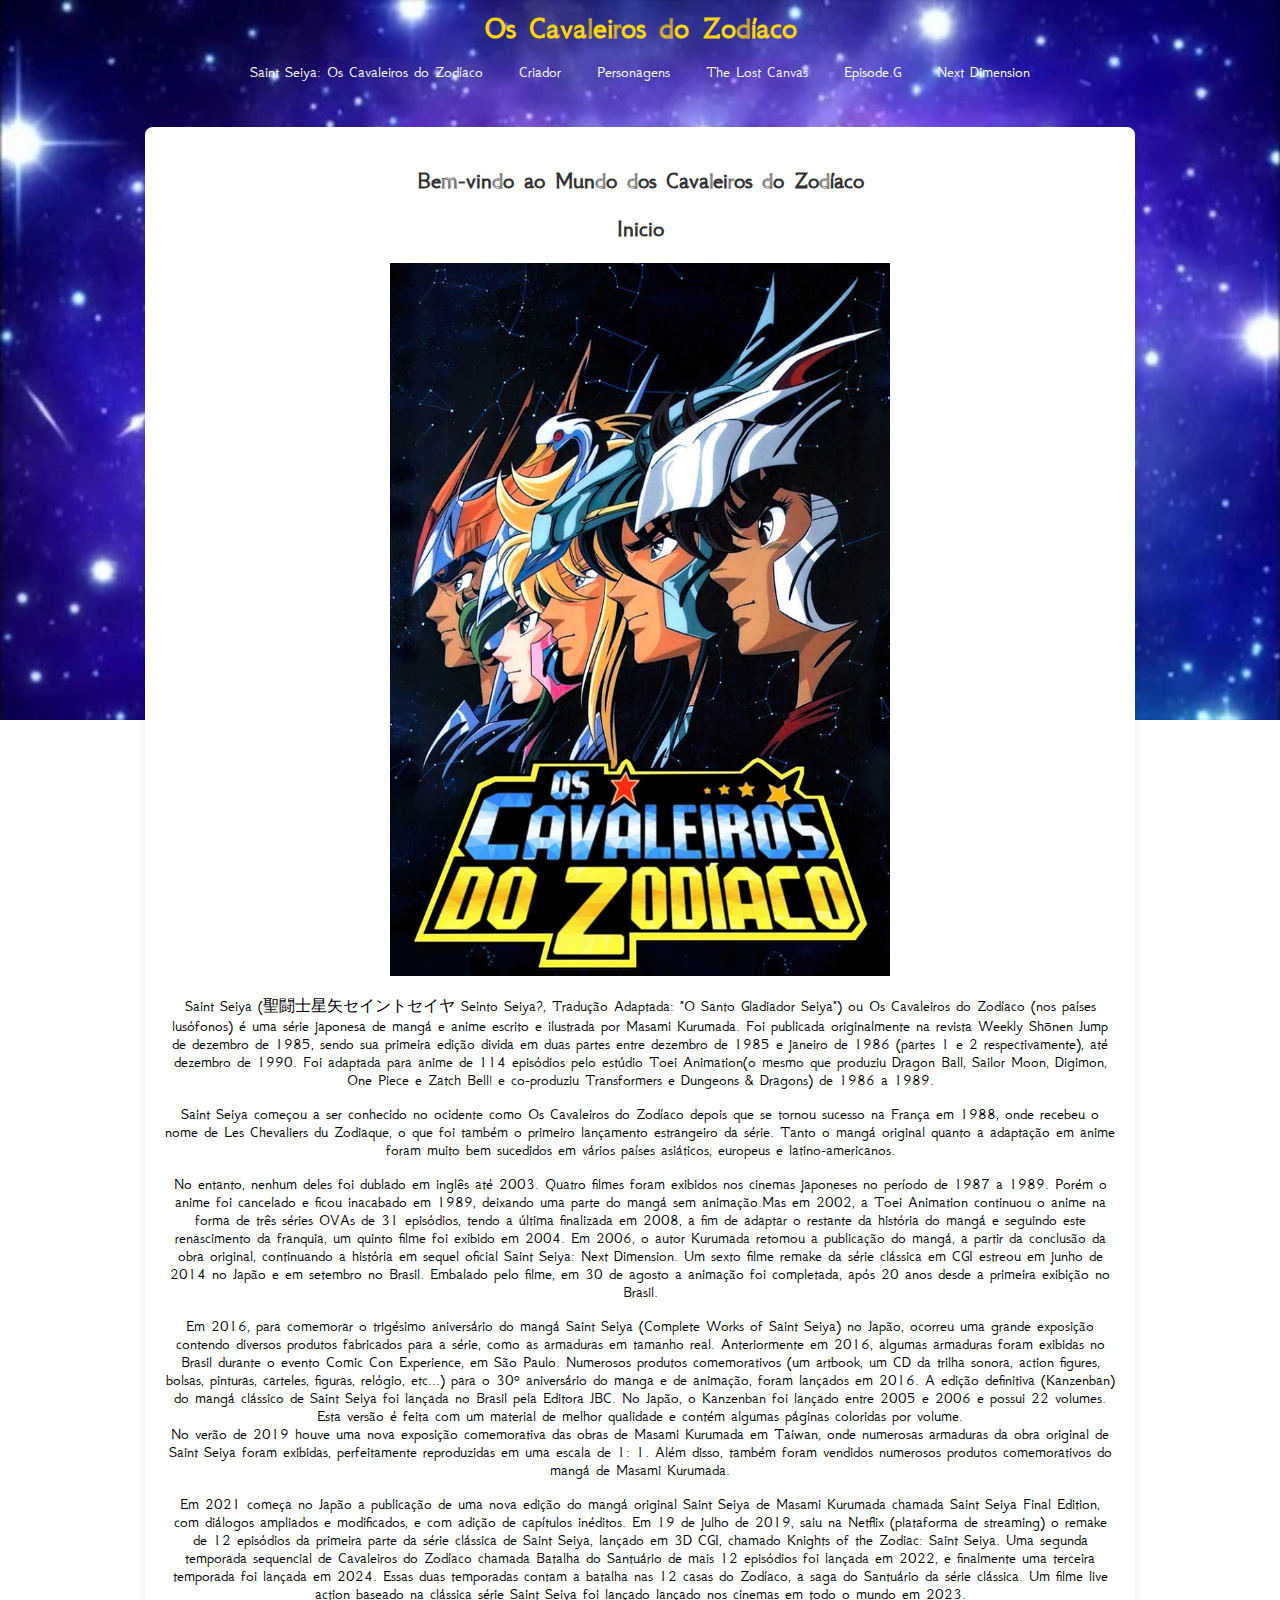
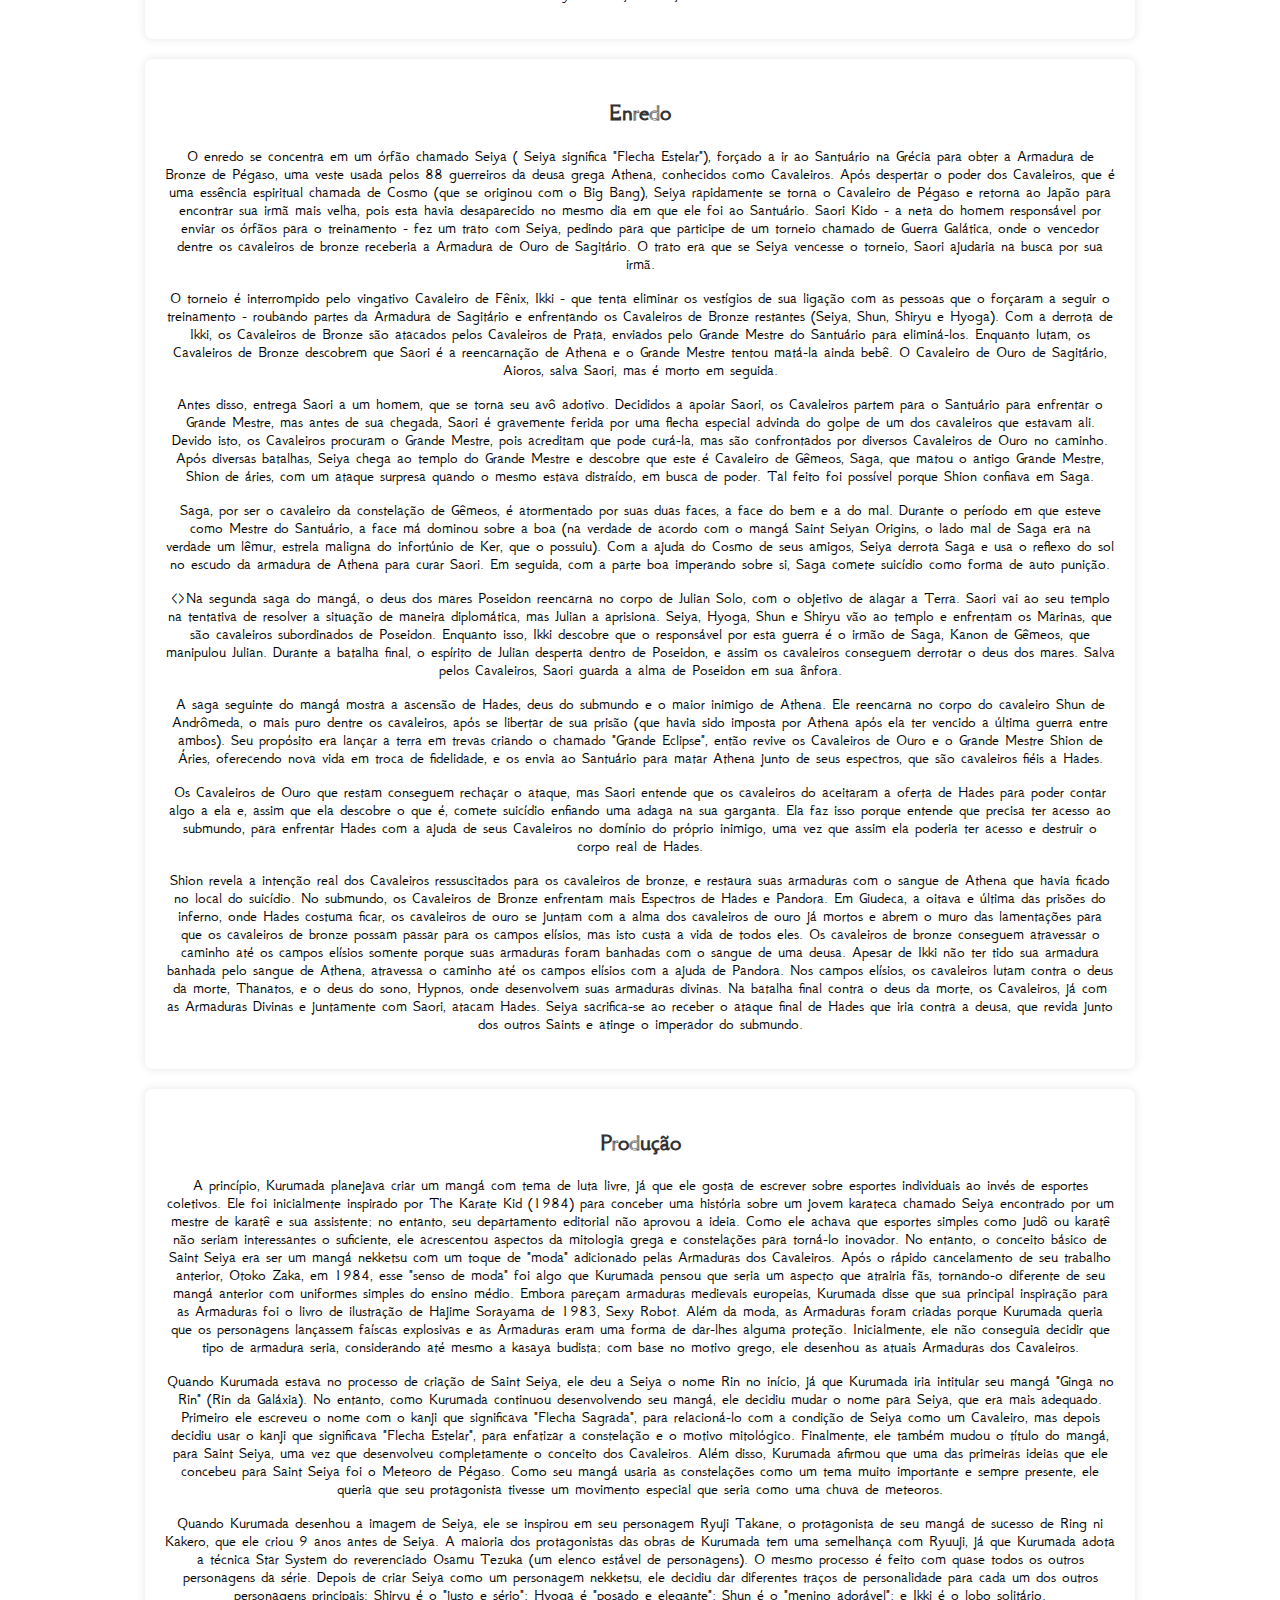
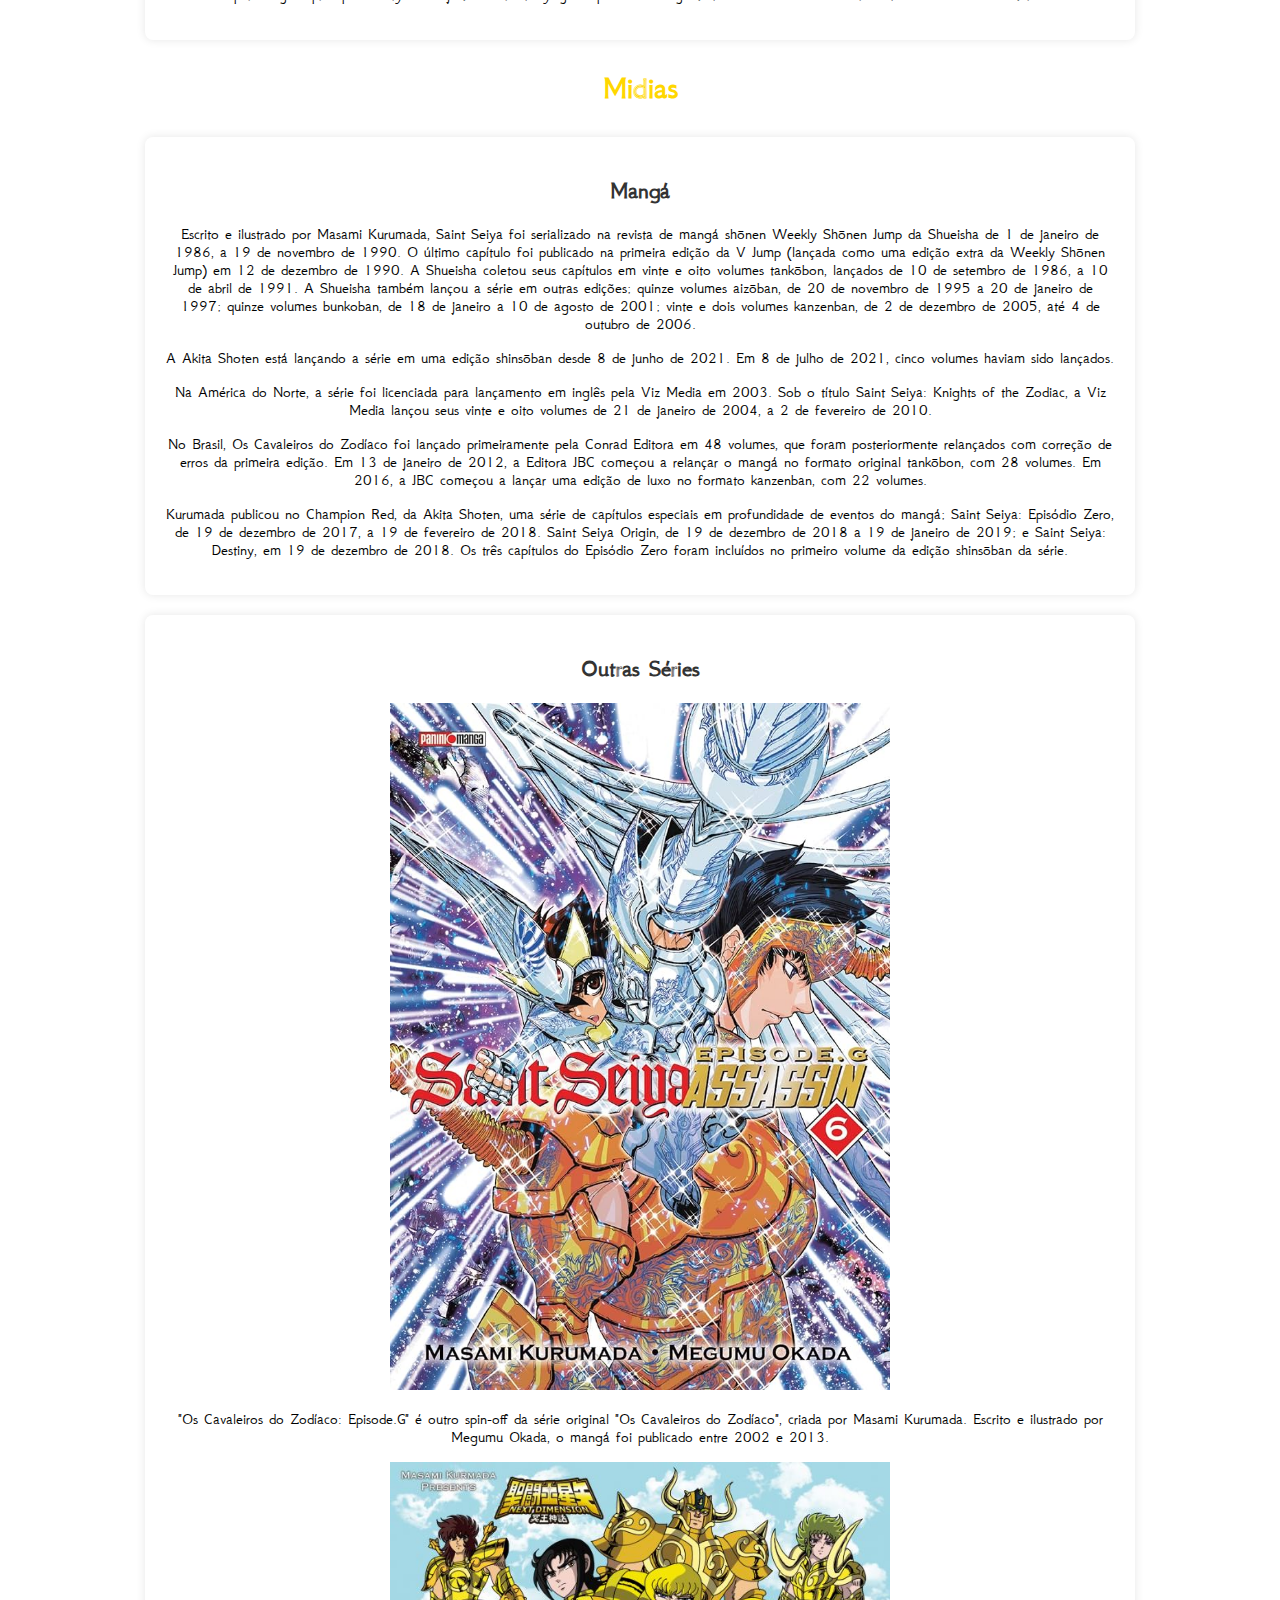
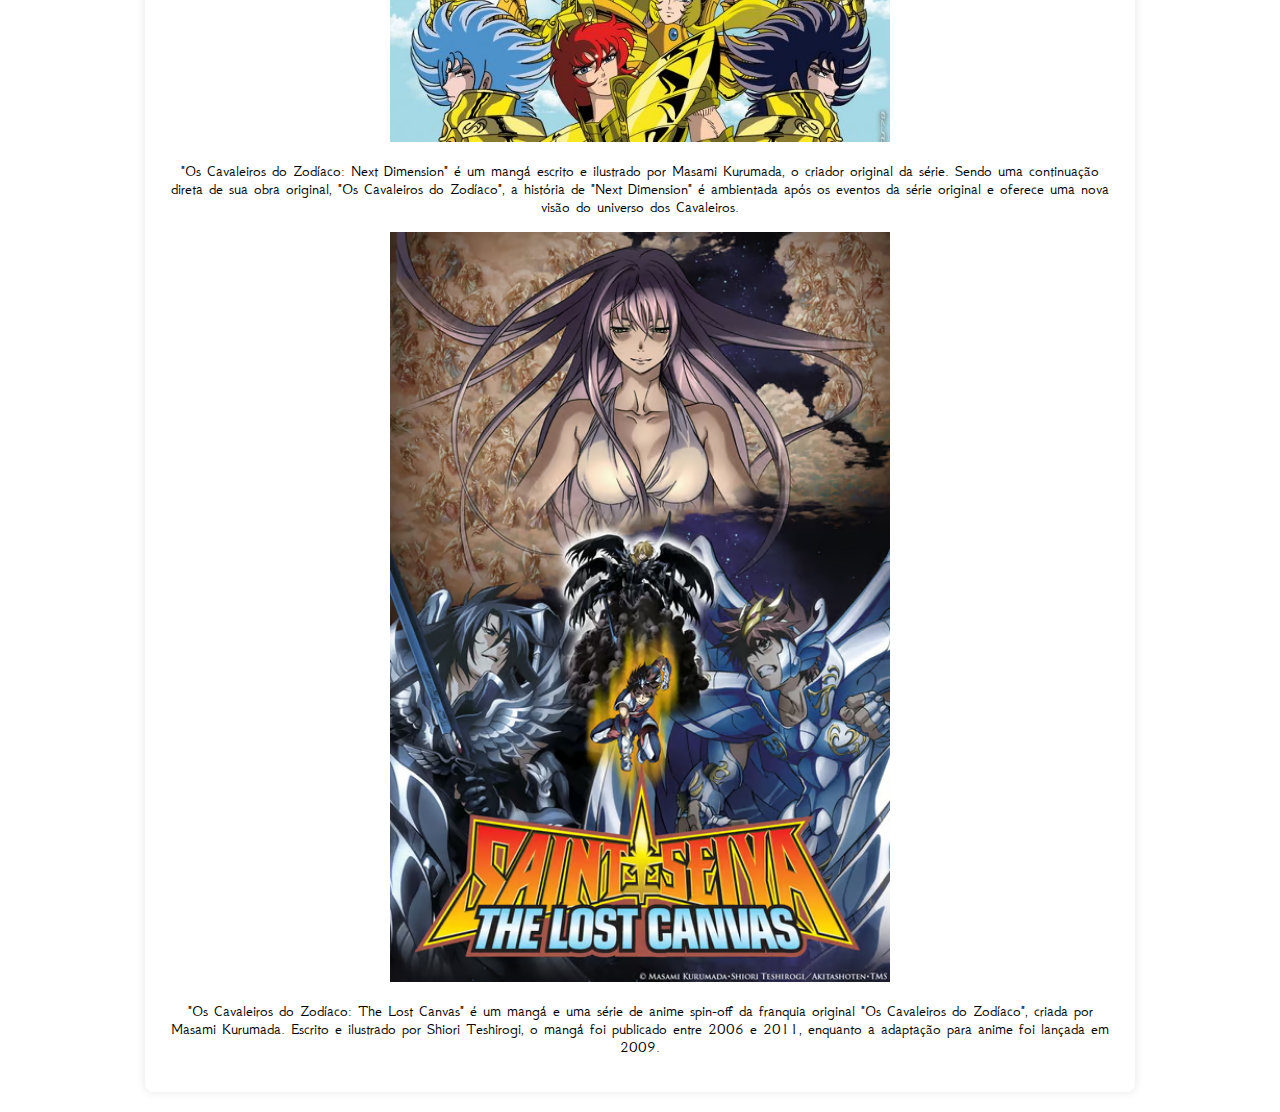
==== index.html @ 90542e9d "Add files via upload" ====
<!DOCTYPE html>
<html lang="pt-br">
<head>
    <meta charset="UTF-8">
    <meta name="viewport" content="width=device-width, initial-scale=1.0">
    <title>Saint Seiya: Os Cavaleiros do Zodíaco</title>
    <link rel="stylesheet" href="style/style.css">
    <link href="https://fonts.googleapis.com/css2?family=GFS+Neohellenic:ital,wght@0,400;0,700;1,400;1,700&display=swap" rel="stylesheet">
</head>
<body>
    <header>
        <h1>Os Cavaleiros do Zodíaco</h1>
        <nav>
            <ul>
                <li><a href="index.html">Saint Seiya: Os Cavaleiros do Zodíaco</a></li>
                <li><a href="pages/criador.html">Criador</a></li>
                <li><a href="pages/personagens.html">Personagens</a></li>
                <li><a href="pages/the_lost_canvas.html">The Lost Canvas</a></li>
                <li><a href="pages/episode_g.html">Episode.G</a></li>
                <li><a href="pages/next_dimension.html">Next Dimension</a></li>
            </ul>
        </nav>
    </header>

    <section id="inicio">
        <h2>Bem-vindo ao Mundo dos Cavaleiros do Zodíaco</h2>
        <h2>Inicio</h2>
        <img src="imagens/saint-seiya-knights-of-the-zodiac.webp" alt="Os Cavaleiros do Zodíaco">
        <p>Saint Seiya (聖闘士星矢セイントセイヤ Seinto Seiya?, Tradução Adaptada: "O Santo Gladiador Seiya") ou Os Cavaleiros do Zodíaco (nos países lusófonos) é uma série japonesa de mangá e anime escrito e ilustrada por Masami Kurumada. Foi publicada originalmente na revista Weekly Shōnen Jump de dezembro de 1985, sendo sua primeira edição divida em duas partes entre dezembro de 1985 e janeiro de 1986 (partes 1 e 2 respectivamente), até dezembro de 1990.
        Foi adaptada para anime de 114 episódios pelo estúdio Toei Animation(o mesmo que produziu Dragon Ball, Sailor Moon, Digimon, One Piece e Zatch Bell! e co-produziu Transformers e Dungeons & Dragons) de 1986 a 1989.</p>
        <p>Saint Seiya começou a ser conhecido no ocidente como Os Cavaleiros do Zodíaco depois que se tornou sucesso na França em 1988, onde recebeu o nome de Les Chevaliers du Zodiaque, o que foi também o primeiro lançamento estrangeiro da série. Tanto o mangá original quanto a adaptação em anime foram muito bem sucedidos em vários países asiáticos, europeus e latino-americanos.<br>
        <p>No entanto, nenhum deles foi dublado em inglês até 2003. Quatro filmes foram exibidos nos cinemas japoneses no período de 1987 a 1989. Porém o anime foi cancelado e ficou inacabado em 1989, deixando uma parte do mangá sem animação.Mas em 2002, a Toei Animation continuou o anime na forma de três séries OVAs de 31 episódios, tendo a última finalizada em 2008, a fim de adaptar o restante da história do mangá e seguindo este renascimento da franquia, um quinto filme foi exibido em 2004. Em 2006, o autor Kurumada retomou a publicação do mangá, a partir da conclusão da obra original, continuando a história em sequel oficial Saint Seiya: Next Dimension. Um sexto filme remake da série clássica em CGI estreou em junho de 2014 no Japão e em setembro no Brasil. Embalado pelo filme, em 30 de agosto a animação foi completada, após 20 anos desde a primeira exibição no Brasil.<br> 
        <p>Em 2016, para comemorar o trigésimo aniversário do mangá Saint Seiya (Complete Works of Saint Seiya) no Japão, ocorreu uma grande exposição contendo diversos produtos fabricados para a série, como as armaduras em tamanho real. Anteriormente em 2016, algumas armaduras foram exibidas no Brasil durante o evento Comic Con Experience, em São Paulo. Numerosos produtos comemorativos (um artbook, um CD da trilha sonora, action figures, bolsas, pinturas, carteles, figuras, relógio, etc...) para o 30º aniversário do manga e de animação, foram lançados em 2016. A edição definitiva (Kanzenban) do mangá clássico de Saint Seiya foi lançada no Brasil pela Editora JBC. No Japão, o Kanzenban foi lançado entre 2005 e 2006 e possui 22 volumes. Esta versão é feita com um material de melhor qualidade e contém algumas páginas coloridas por volume.<br>
        No verão de 2019 houve uma nova exposição comemorativa das obras de Masami Kurumada em Taiwan, onde numerosas armaduras da obra original de Saint Seiya foram exibidas, perfeitamente reproduzidas em uma escala de 1: 1. Além disso, também foram vendidos numerosos produtos comemorativos do mangá de Masami Kurumada.
        <p>Em 2021 começa no Japão a publicação de uma nova edição do mangá original Saint Seiya de Masami Kurumada chamada Saint Seiya Final Edition, com diálogos ampliados e modificados, e com adição de capítulos inéditos. Em 19 de julho de 2019, saiu na Netflix (plataforma de streaming) o remake de 12 episódios da primeira parte da série clássica de Saint Seiya, lançado em 3D CGI, chamado Knights of the Zodiac: Saint Seiya. Uma segunda temporada sequencial de Cavaleiros do Zodíaco chamada Batalha do Santuário de mais 12 episódios foi lançada em 2022, e finalmente uma terceira temporada foi lançada em 2024. Essas duas temporadas contam a batalha nas 12 casas do Zodíaco, a saga do Santuário da série clássica. Um filme live action baseado na clássica série Saint Seiya foi lançado lançado nos cinemas em todo o mundo em 2023.</p>
    </section>
    <section id="Enredo">
        <h2>Enredo</h2>
        <p>O enredo se concentra em um órfão chamado Seiya ( Seiya significa "Flecha Estelar"), forçado a ir ao Santuário na Grécia para obter a Armadura de Bronze de Pégaso, uma veste usada pelos 88 guerreiros da deusa grega Athena, conhecidos como Cavaleiros.
        Após despertar o poder dos Cavaleiros, que é uma essência espiritual chamada de Cosmo (que se originou com o Big Bang), Seiya rapidamente se torna o Cavaleiro de Pégaso e retorna ao Japão para encontrar sua irmã mais velha, pois esta havia desaparecido no mesmo dia em que ele foi ao Santuário. Saori Kido - a neta do homem responsável por enviar os órfãos para o treinamento - fez um trato com Seiya, pedindo para que participe de um torneio chamado de Guerra Galática, onde o vencedor dentre os cavaleiros de bronze receberia a Armadura de Ouro de Sagitário. O trato era que se Seiya vencesse o torneio, Saori ajudaria na busca por sua irmã.</p>
        <p>O torneio é interrompido pelo vingativo Cavaleiro de Fênix, Ikki - que tenta eliminar os vestígios de sua ligação com as pessoas que o forçaram a seguir o treinamento - roubando partes da Armadura de Sagitário e enfrentando os Cavaleiros de Bronze restantes (Seiya, Shun, Shiryu e Hyoga). Com a derrota de Ikki, os Cavaleiros de Bronze são atacados pelos Cavaleiros de Prata, enviados pelo Grande Mestre do Santuário para eliminá-los. Enquanto lutam, os Cavaleiros de Bronze descobrem que Saori é a reencarnação de Athena e o Grande Mestre tentou matá-la ainda bebê. O Cavaleiro de Ouro de Sagitário, Aioros, salva Saori, mas é morto em seguida.</p>
        <p>Antes disso, entrega Saori a um homem, que se torna seu avô adotivo. Decididos a apoiar Saori, os Cavaleiros partem para o Santuário para enfrentar o Grande Mestre, mas antes de sua chegada, Saori é gravemente ferida por uma flecha especial advinda do golpe de um dos cavaleiros que estavam ali. Devido isto, os Cavaleiros procuram o Grande Mestre, pois acreditam que pode curá-la, mas são confrontados por diversos Cavaleiros de Ouro no caminho. Após diversas batalhas, Seiya chega ao templo do Grande Mestre e descobre que este é Cavaleiro de Gêmeos, Saga, que matou o antigo Grande Mestre, Shion de áries, com um ataque surpresa quando o mesmo estava distraído, em busca de poder. Tal feito foi possível porque Shion confiava em Saga.</p>
        <p>Saga, por ser o cavaleiro da constelação de Gêmeos, é atormentado por suas duas faces, a face do bem e a do mal. Durante o período em que esteve como Mestre do Santuário, a face má dominou sobre a boa (na verdade de acordo com o mangá Saint Seiyan Origins, o lado mal de Saga era na verdade um lêmur, estrela maligna do infortúnio de Ker, que o possuiu). Com a ajuda do Cosmo de seus amigos, Seiya derrota Saga e usa o reflexo do sol no escudo da armadura de Athena para curar Saori. Em seguida, com a parte boa imperando sobre si, Saga comete suicídio como forma de auto punição.</p>
        <>Na segunda saga do mangá, o deus dos mares Poseidon reencarna no corpo de Julian Solo, com o objetivo de alagar a Terra. Saori vai ao seu templo na tentativa de resolver a situação de maneira diplomática, mas Julian a aprisiona. Seiya, Hyoga, Shun e Shiryu vão ao templo e enfrentam os Marinas, que são cavaleiros subordinados de Poseidon. Enquanto isso, Ikki descobre que o responsável por esta guerra é o irmão de Saga, Kanon de Gêmeos, que manipulou Julian. Durante a batalha final, o espírito de Julian desperta dentro de Poseidon, e assim os cavaleiros conseguem derrotar o deus dos mares. Salva pelos Cavaleiros, Saori guarda a alma de Poseidon em sua ânfora.
        <p>A saga seguinte do mangá mostra a ascensão de Hades, deus do submundo e o maior inimigo de Athena. Ele reencarna no corpo do cavaleiro Shun de Andrômeda, o mais puro dentre os cavaleiros, após se libertar de sua prisão (que havia sido imposta por Athena após ela ter vencido a última guerra entre ambos). Seu propósito era lançar a terra em trevas criando o chamado "Grande Eclipse", então revive os Cavaleiros de Ouro e o Grande Mestre Shion de Áries, oferecendo nova vida em troca de fidelidade, e os envia ao Santuário para matar Athena junto de seus espectros, que são cavaleiros fiéis a Hades.</p>
        <p>Os Cavaleiros de Ouro que restam conseguem rechaçar o ataque, mas Saori entende que os cavaleiros do aceitaram a oferta de Hades para poder contar algo a ela e, assim que ela descobre o que é, comete suicídio enfiando uma adaga na sua garganta. Ela faz isso porque entende que precisa ter acesso ao submundo, para enfrentar Hades com a ajuda de seus Cavaleiros no domínio do próprio inimigo, uma vez que assim ela poderia ter acesso e destruir o corpo real de Hades.</p>
        <p>Shion revela a intenção real dos Cavaleiros ressuscitados para os cavaleiros de bronze, e restaura suas armaduras com o sangue de Athena que havia ficado no local do suicídio. No submundo, os Cavaleiros de Bronze enfrentam mais Espectros de Hades e Pandora. Em Giudeca, a oitava e última das prisões do inferno, onde Hades costuma ficar, os cavaleiros de ouro se juntam com a alma dos cavaleiros de ouro já mortos e abrem o muro das lamentações para que os cavaleiros de bronze possam passar para os campos elísios, mas isto custa a vida de todos eles. Os cavaleiros de bronze conseguem atravessar o caminho até os campos elísios somente porque suas armaduras foram banhadas com o sangue de uma deusa. Apesar de Ikki não ter tido sua armadura banhada pelo sangue de Athena, atravessa o caminho até os campos elísios com a ajuda de Pandora. Nos campos elísios, os cavaleiros lutam contra o deus da morte, Thanatos, e o deus do sono, Hypnos, onde desenvolvem suas armaduras divinas. Na batalha final contra o deus da morte, os Cavaleiros, já com as Armaduras Divinas e juntamente com Saori, atacam Hades. Seiya sacrifica-se ao receber o ataque final de Hades que iria contra a deusa, que revida junto dos outros Saints e atinge o imperador do submundo.</p>
    </section>
    <section id="Produção">
        <h2>Produção</h2>
        <p>A princípio, Kurumada planejava criar um mangá com tema de luta livre, já que ele gosta de escrever sobre esportes individuais ao invés de esportes coletivos. Ele foi inicialmente inspirado por The Karate Kid (1984) para conceber uma história sobre um jovem karateca chamado Seiya encontrado por um mestre de karatê e sua assistente; no entanto, seu departamento editorial não aprovou a ideia. Como ele achava que esportes simples como judô ou karatê não seriam interessantes o suficiente, ele acrescentou aspectos da mitologia grega e constelações para torná-lo inovador. No entanto, o conceito básico de Saint Seiya era ser um mangá nekketsu com um toque de "moda" adicionado pelas Armaduras dos Cavaleiros. Após o rápido cancelamento de seu trabalho anterior, Otoko Zaka, em 1984, esse "senso de moda" foi algo que Kurumada pensou que seria um aspecto que atrairia fãs, tornando-o diferente de seu mangá anterior com uniformes simples do ensino médio. Embora pareçam armaduras medievais europeias, Kurumada disse que sua principal inspiração para as Armaduras foi o livro de ilustração de Hajime Sorayama de 1983, Sexy Robot. Além da moda, as Armaduras foram criadas porque Kurumada queria que os personagens lançassem faíscas explosivas e as Armaduras eram uma forma de dar-lhes alguma proteção. Inicialmente, ele não conseguia decidir que tipo de armadura seria, considerando até mesmo a kasaya budista; com base no motivo grego, ele desenhou as atuais Armaduras dos Cavaleiros.</p>
        <p>Quando Kurumada estava no processo de criação de Saint Seiya, ele deu a Seiya o nome Rin no início, já que Kurumada iria intitular seu mangá "Ginga no Rin" (Rin da Galáxia). No entanto, como Kurumada continuou desenvolvendo seu mangá, ele decidiu mudar o nome para Seiya, que era mais adequado. Primeiro ele escreveu o nome com o kanji que significava "Flecha Sagrada", para relacioná-lo com a condição de Seiya como um Cavaleiro, mas depois decidiu usar o kanji que significava "Flecha Estelar", para enfatizar a constelação e o motivo mitológico. Finalmente, ele também mudou o título do mangá, para Saint Seiya, uma vez que desenvolveu completamente o conceito dos Cavaleiros. Além disso, Kurumada afirmou que uma das primeiras ideias que ele concebeu para Saint Seiya foi o Meteoro de Pégaso. Como seu mangá usaria as constelações como um tema muito importante e sempre presente, ele queria que seu protagonista tivesse um movimento especial que seria como uma chuva de meteoros.</p>
        <p>Quando Kurumada desenhou a imagem de Seiya, ele se inspirou em seu personagem Ryuji Takane, o protagonista de seu mangá de sucesso de Ring ni Kakero, que ele criou 9 anos antes de Seiya. A maioria dos protagonistas das obras de Kurumada tem uma semelhança com Ryuuji, já que Kurumada adota a técnica Star System do reverenciado Osamu Tezuka (um elenco estável de personagens). O mesmo processo é feito com quase todos os outros personagens da série. Depois de criar Seiya como um personagem nekketsu, ele decidiu dar diferentes traços de personalidade para cada um dos outros personagens principais: Shiryu é o "justo e sério"; Hyoga é "posado e elegante"; Shun é o "menino adorável"; e Ikki é o lobo solitário. </p>
    </section>
    <header>
        <h1>Midias</h1>
    </header>
    <section id="Manga">
        <h2>Mangá</h2>
        <p>Escrito e ilustrado por Masami Kurumada, Saint Seiya foi serializado na revista de mangá shōnen Weekly Shōnen Jump da Shueisha de 1 de janeiro de 1986, a 19 de novembro de 1990. O último capítulo foi publicado na primeira edição da V Jump (lançada como uma edição extra da Weekly Shōnen Jump) em 12 de dezembro de 1990. A Shueisha coletou seus capítulos em vinte e oito volumes tankōbon, lançados de 10 de setembro de 1986, a 10 de abril de 1991. A Shueisha também lançou a série em outras edições; quinze volumes aizōban, de 20 de novembro de 1995 a 20 de janeiro de 1997; quinze volumes bunkoban, de 18 de janeiro a 10 de agosto de 2001; vinte e dois volumes kanzenban, de 2 de dezembro de 2005, até 4 de outubro de 2006.</p>
        <p>A Akita Shoten está lançando a série em uma edição shinsōban desde 8 de junho de 2021. Em 8 de julho de 2021, cinco volumes haviam sido lançados.</p>
        <p>Na América do Norte, a série foi licenciada para lançamento em inglês pela Viz Media em 2003. Sob o título Saint Seiya: Knights of the Zodiac, a Viz Media lançou seus vinte e oito volumes de 21 de janeiro de 2004, a 2 de fevereiro de 2010.</p> 
        <p>No Brasil, Os Cavaleiros do Zodíaco foi lançado primeiramente pela Conrad Editora em 48 volumes, que foram posteriormente relançados com correção de erros da primeira edição. Em 13 de janeiro de 2012, a Editora JBC começou a relançar o mangá no formato original tankōbon, com 28 volumes. Em 2016, a JBC começou a lançar uma edição de luxo no formato kanzenban, com 22 volumes.</p>
        <p>Kurumada publicou no Champion Red, da Akita Shoten, uma série de capítulos especiais em profundidade de eventos do mangá; Saint Seiya: Episódio Zero, de 19 de dezembro de 2017, a 19 de fevereiro de 2018. Saint Seiya Origin, de 19 de dezembro de 2018 a 19 de janeiro de 2019; e Saint Seiya: Destiny, em 19 de dezembro de 2018. Os três capítulos do Episódio Zero foram incluídos no primeiro volume da edição shinsōban da série.</p>
    </section>
    <section id="outras_series">
        <h2>Outras Séries</h2>
        <img src="imagens/saint seiya episode G.webp" alt="Saint Seiya: Episode G">
        <p>"Os Cavaleiros do Zodíaco: Episode.G" é outro spin-off da série original "Os Cavaleiros do Zodíaco", criada por Masami Kurumada. Escrito e ilustrado por Megumu Okada, o mangá foi publicado entre 2002 e 2013.</p>
        <img src="imagens/next dimension.webp" alt="Saint Seiya: Next Dimension">
        <p>"Os Cavaleiros do Zodíaco: Next Dimension" é um mangá escrito e ilustrado por Masami Kurumada, o criador original da série. Sendo uma continuação direta de sua obra original, "Os Cavaleiros do Zodíaco", a história de "Next Dimension" é ambientada após os eventos da série original e oferece uma nova visão do universo dos Cavaleiros.</p>
        <img src="imagens/the lost canvas.webp" alt="Saint Seiya: The Lost Canvas">
        <p>"Os Cavaleiros do Zodíaco: The Lost Canvas" é um mangá e uma série de anime spin-off da franquia original "Os Cavaleiros do Zodíaco", criada por Masami Kurumada. Escrito e ilustrado por Shiori Teshirogi, o mangá foi publicado entre 2006 e 2011, enquanto a adaptação para anime foi lançada em 2009.</p>
    </section>
</body>
</html>
---- style/style.css ----
body {
    font-family: "GFS Neohellenic", sans-serif;
    margin: 0;
    padding: 0;
    background-image: url(../imagens/cosmos.webp);
    background-repeat: no-repeat;
    background-size: 100%;
    background-attachment: fixed;
}

header {
    color: #fff;
    padding: 10px 0;
    text-align: center;
}

header h1 {
    margin: 0;
    color: gold;
    
}

nav ul {
    list-style: none;
    padding: 0;
}

nav ul li {
    display: inline;
    margin: 0 15px;
}

nav ul li a {
    color: #fff;
    text-decoration: none;
}
    
section {
    padding: 20px;
    margin: 20px auto;
    width: 950px;
    background-color: #FFF;
    border-radius: 8px;
    box-shadow: 0 0 10px rgba(0,0,0,0.1);
    text-align: center;
    color: black;
}

section h2 {
    color: #333;
    text-align: center;
}

.personagem {
    margin-bottom: 20px;
}

.personagem h3 {
    margin-bottom: 5px;
}

.personagem img {
    max-width: 100%;
    height: auto;
    display: block;
}

footer {
    background-color: #333;
    color: black;
    text-align: center;
    padding: 10px 0;
}

footer a {
    color: #fff;
    text-decoration: none;
}

#outras_series img{
    width: 500px;
}

#inicio img{
    width: 500px;
}

#sobre img{
    width: 500px;
}

#personagens img{
    width: 500px;
}
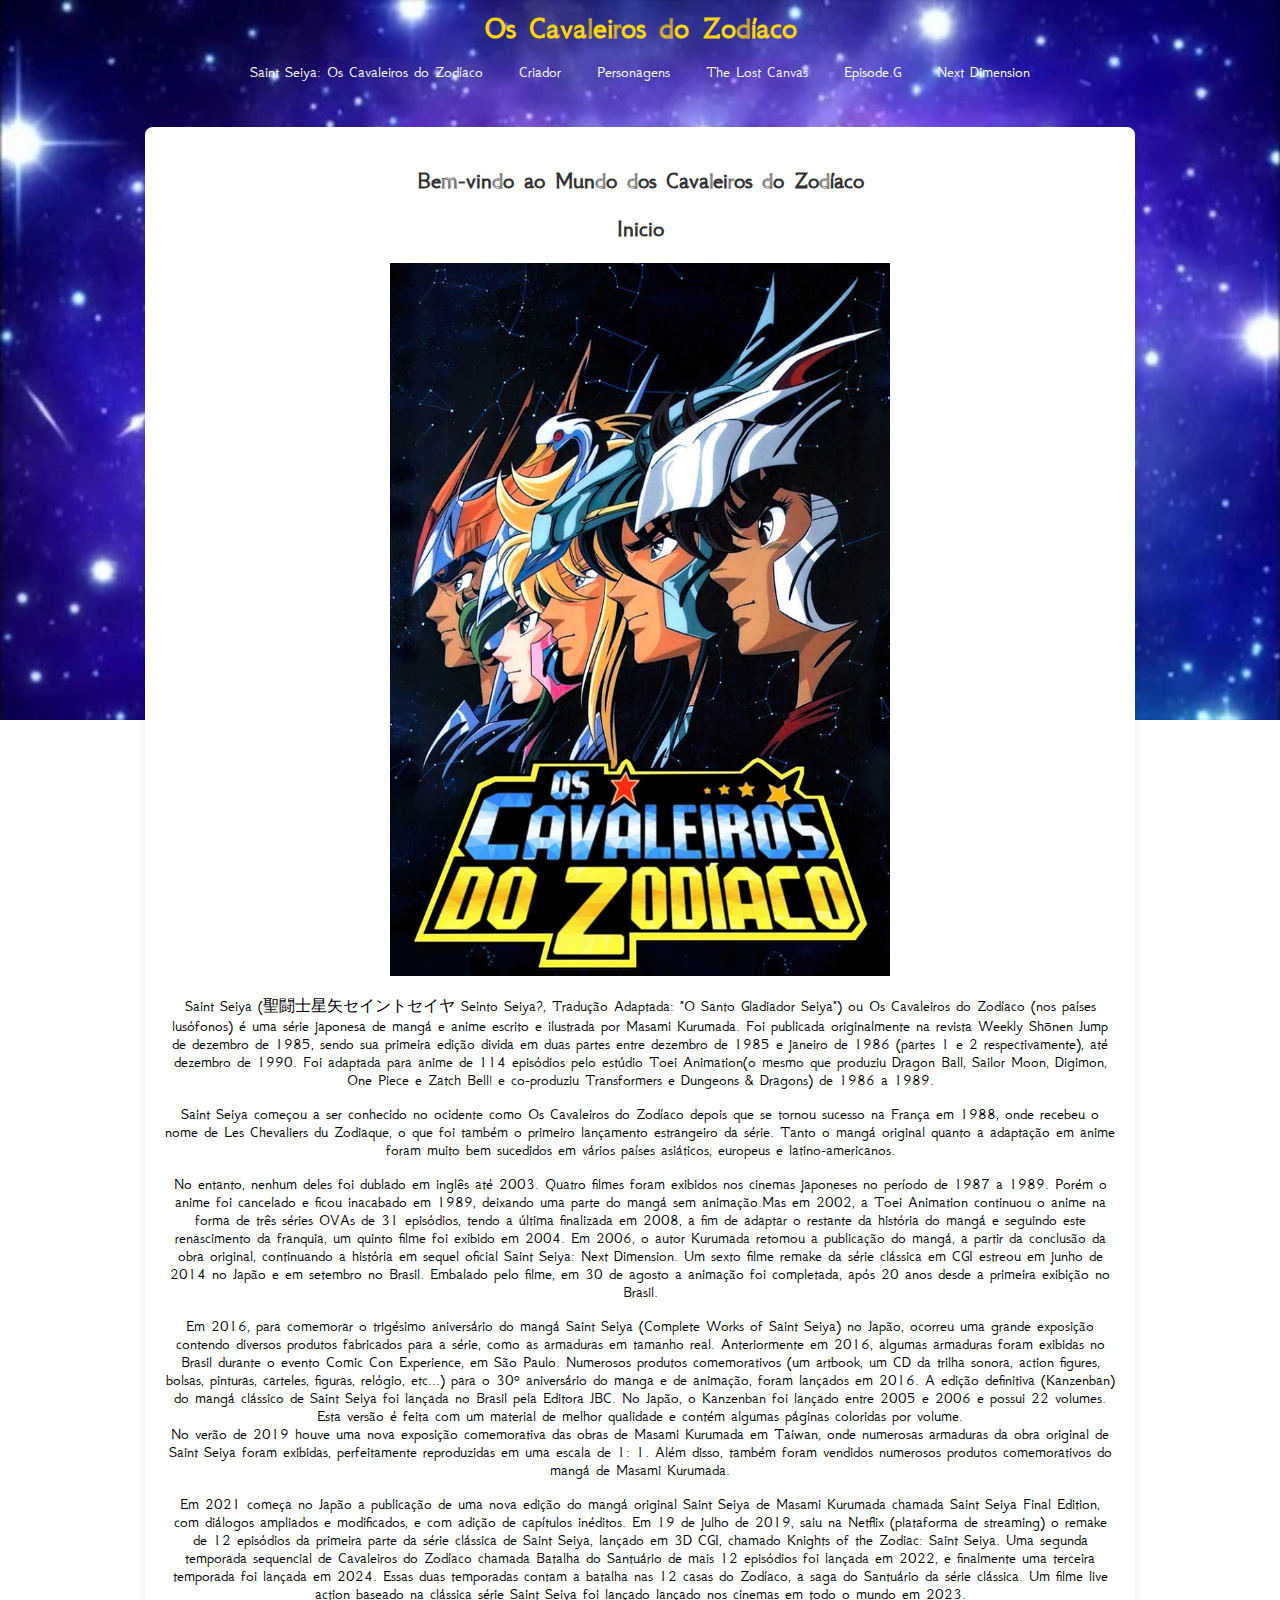
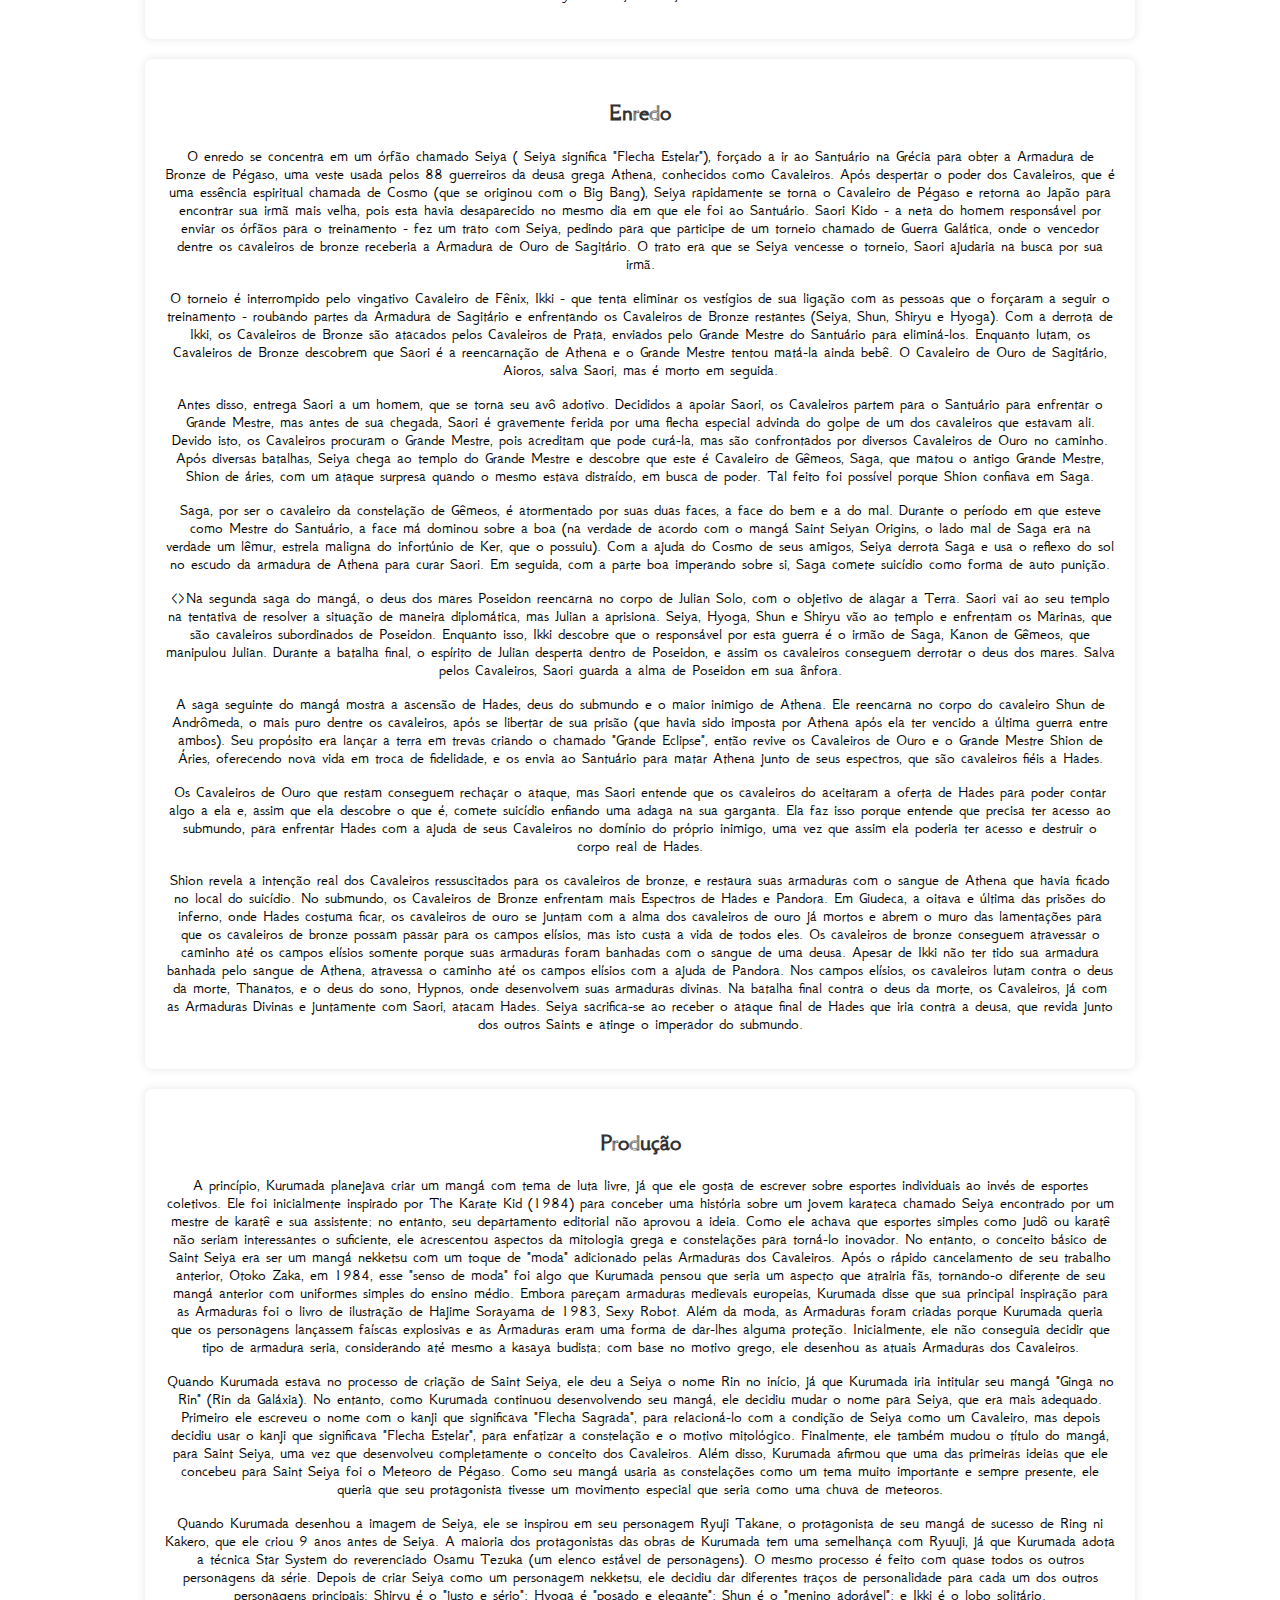
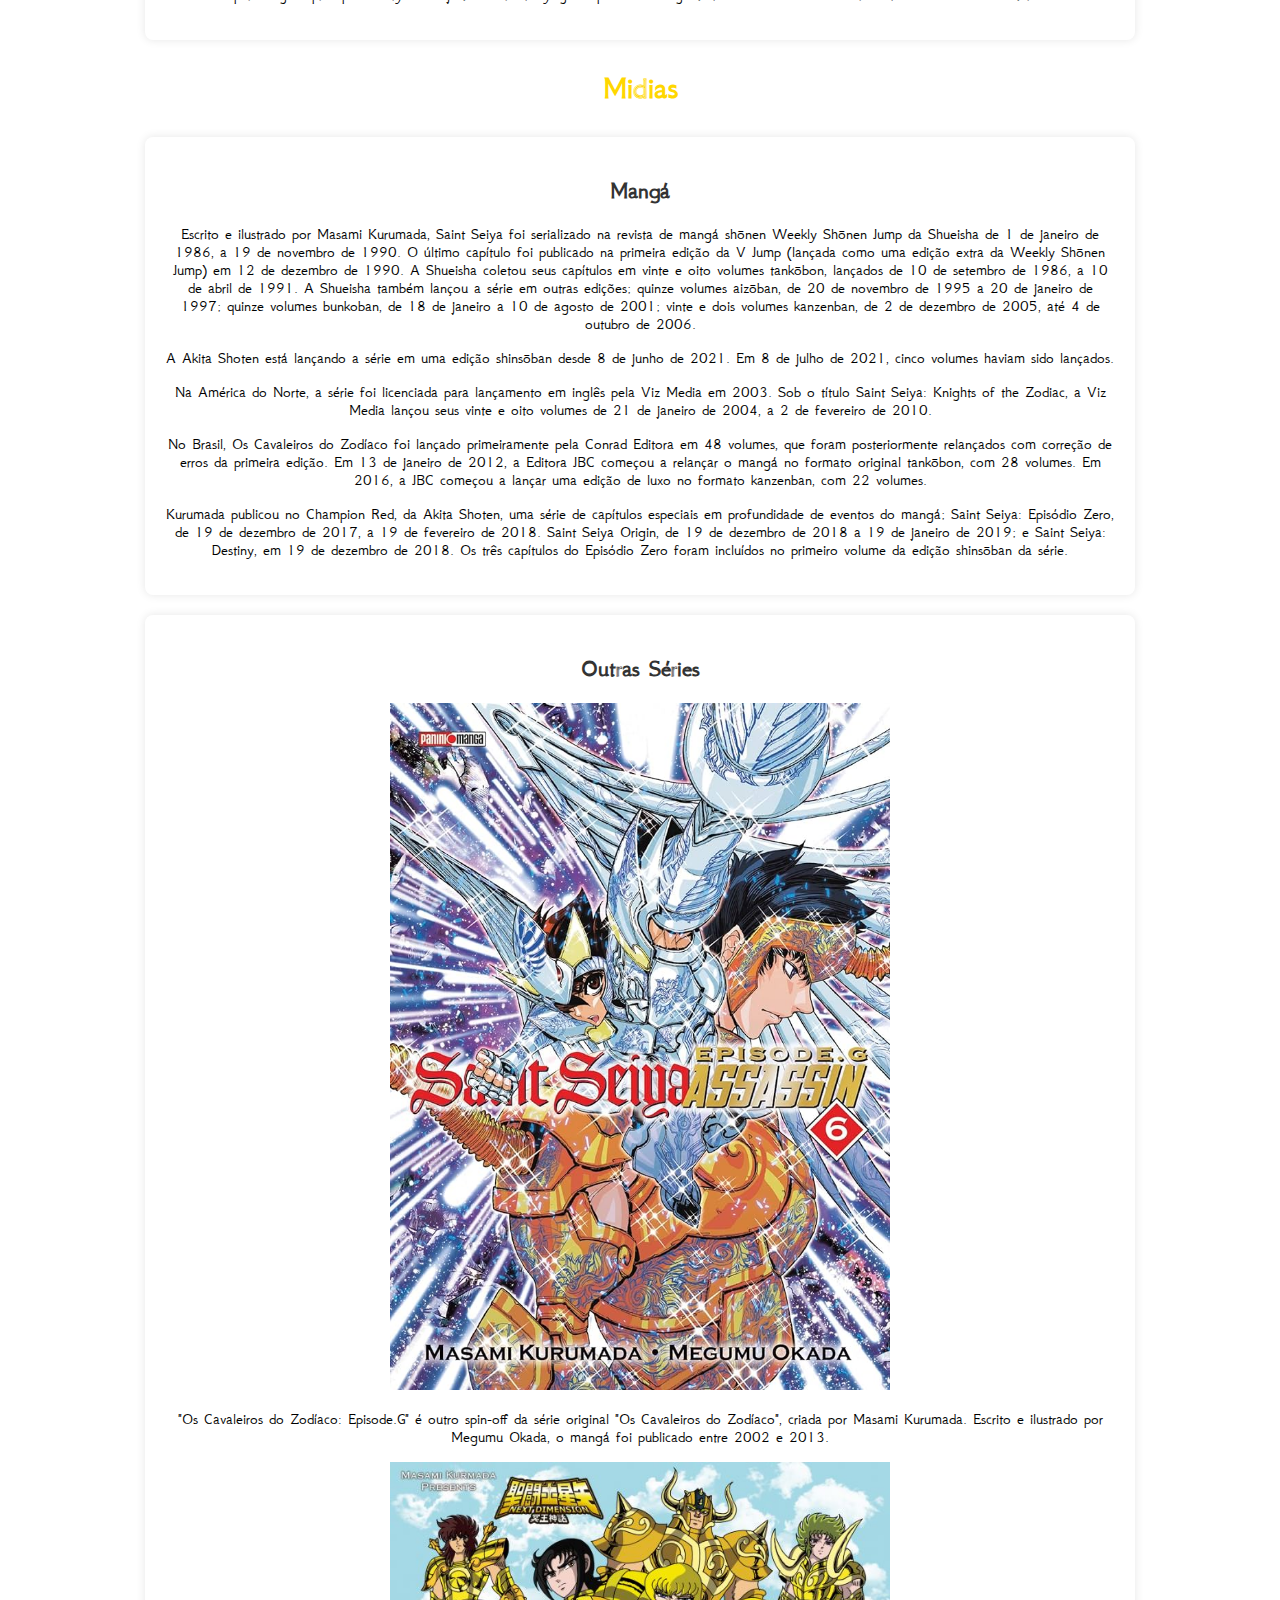
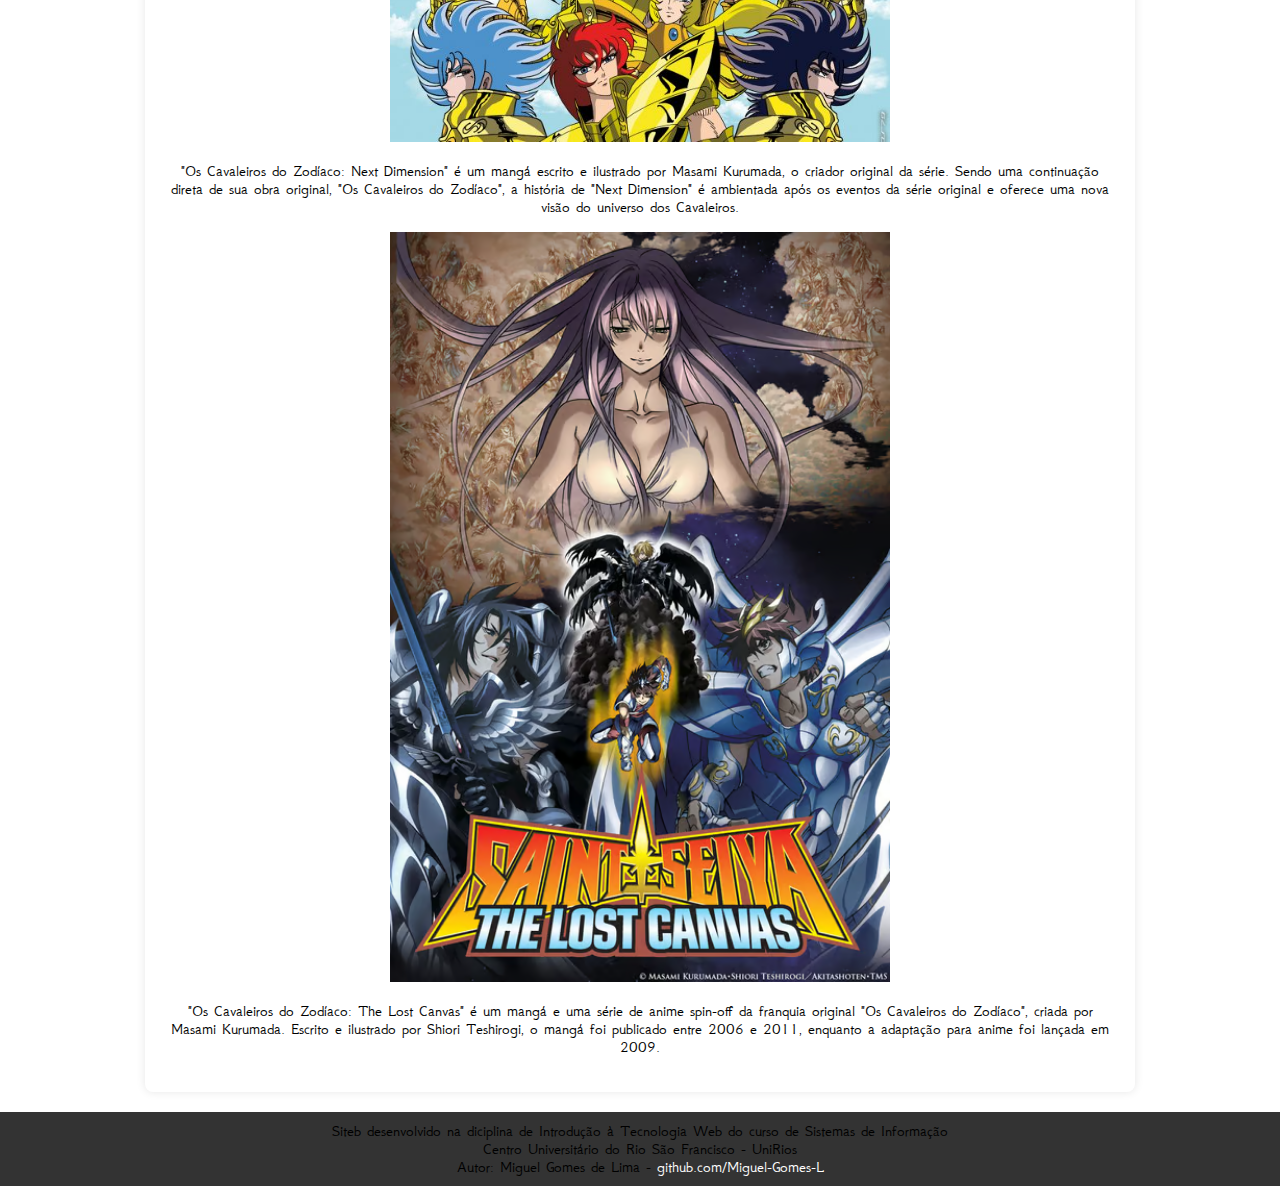
==== commit 616bf303: "index.html" ====
--- a/index.html
+++ b/index.html
@@ -72,5 +72,12 @@
         <img src="imagens/the lost canvas.webp" alt="Saint Seiya: The Lost Canvas">
         <p>"Os Cavaleiros do Zodíaco: The Lost Canvas" é um mangá e uma série de anime spin-off da franquia original "Os Cavaleiros do Zodíaco", criada por Masami Kurumada. Escrito e ilustrado por Shiori Teshirogi, o mangá foi publicado entre 2006 e 2011, enquanto a adaptação para anime foi lançada em 2009.</p>
     </section>
+    <footer id="rodape">
+        <span>
+            Siteb desenvolvido na diciplina de Introdução à Tecnologia Web do curso de Sistemas de Informação<br>
+            Centro Universitário do Rio São Francisco - UniRios<br>
+            Autor: Miguel Gomes de Lima - <a href="https://github.com/Miguel-Gomes-L" target="_blank">github.com/Miguel-Gomes-L</a>
+        </span>
+    </footer>
 </body>
-</html>+</html>
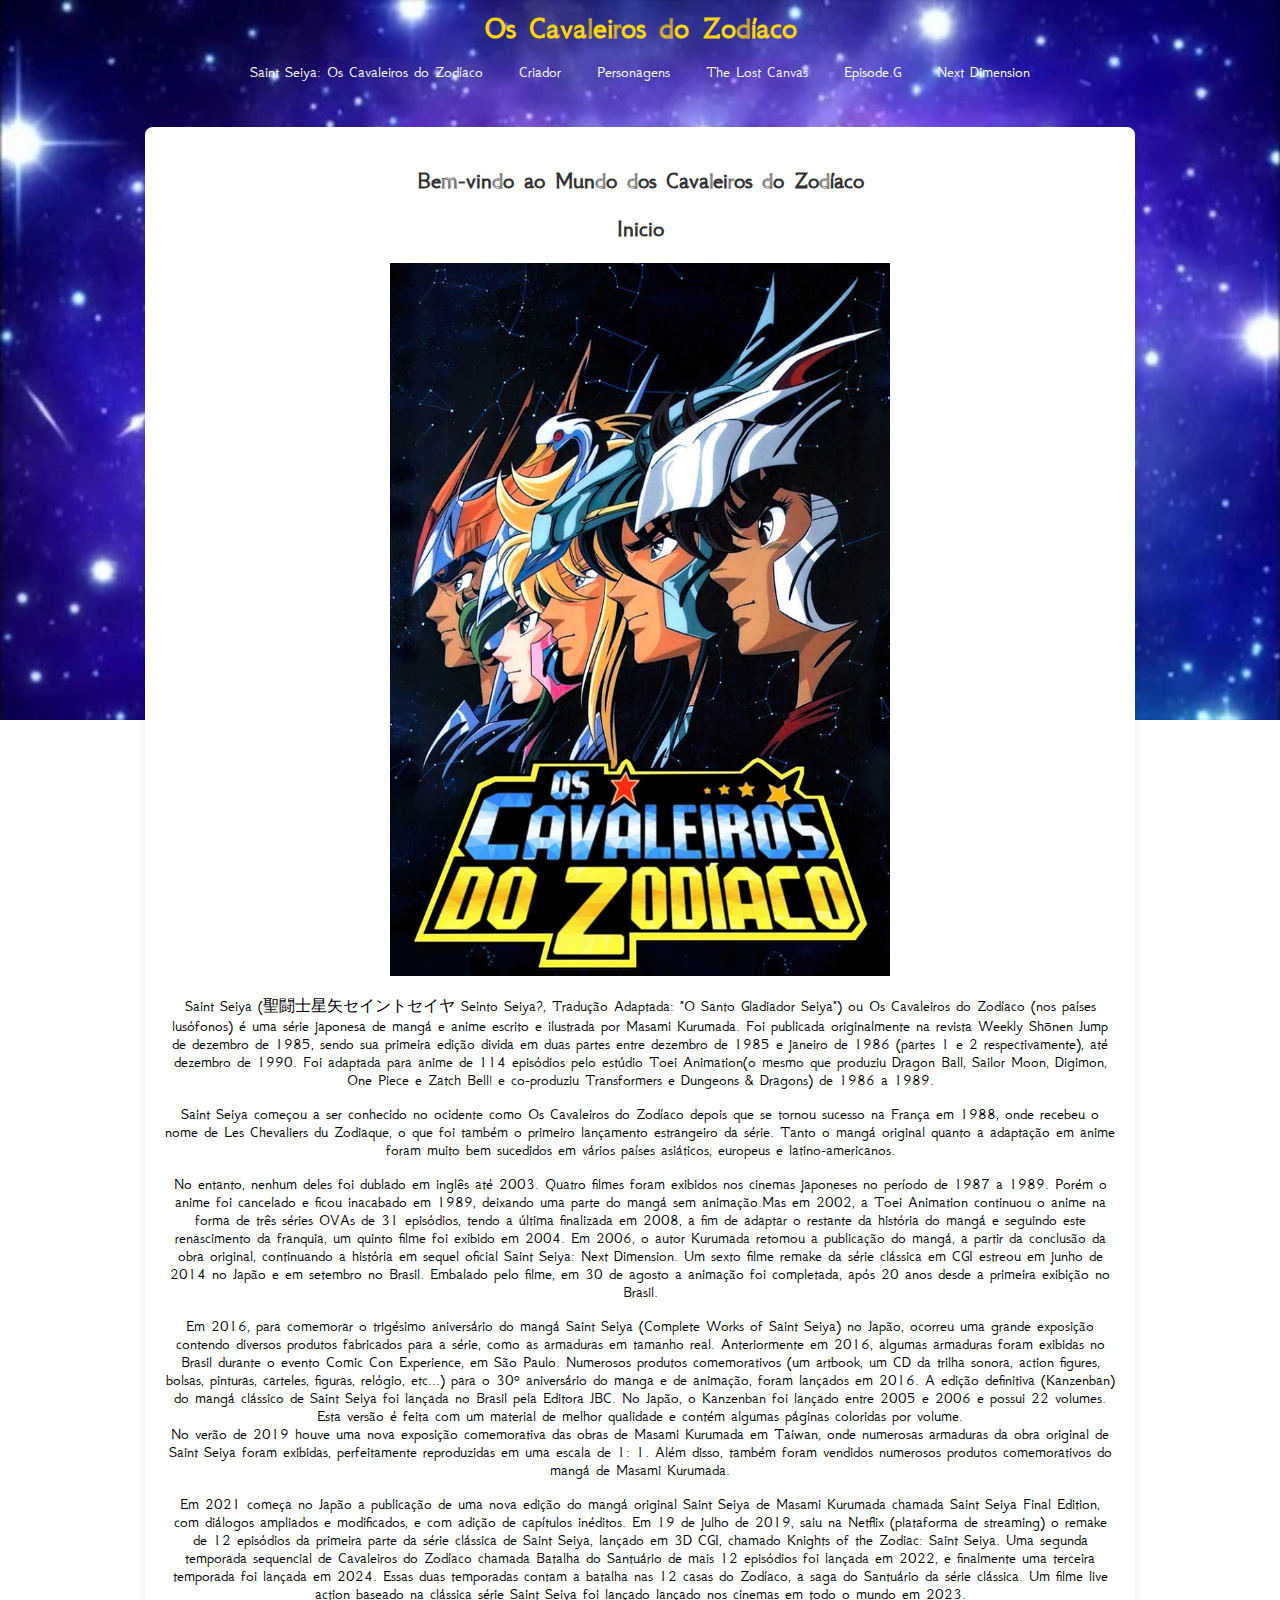
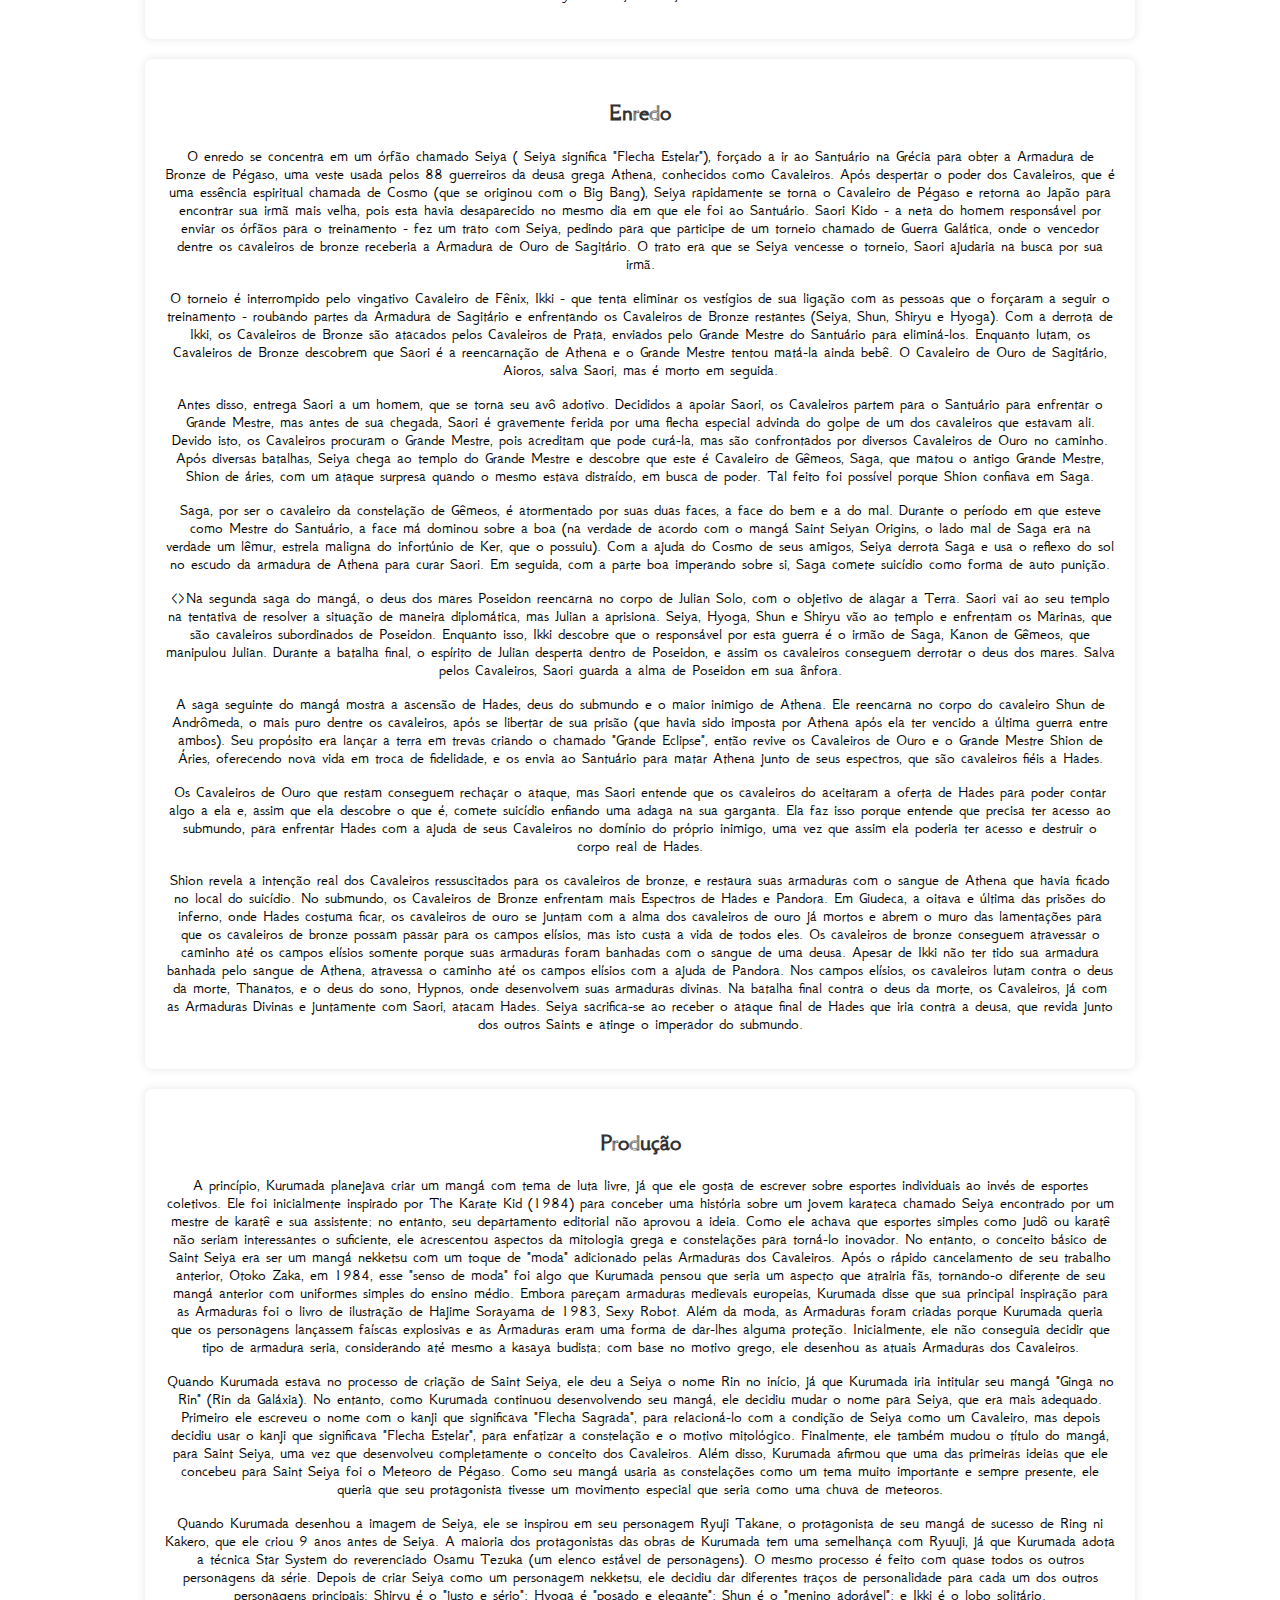
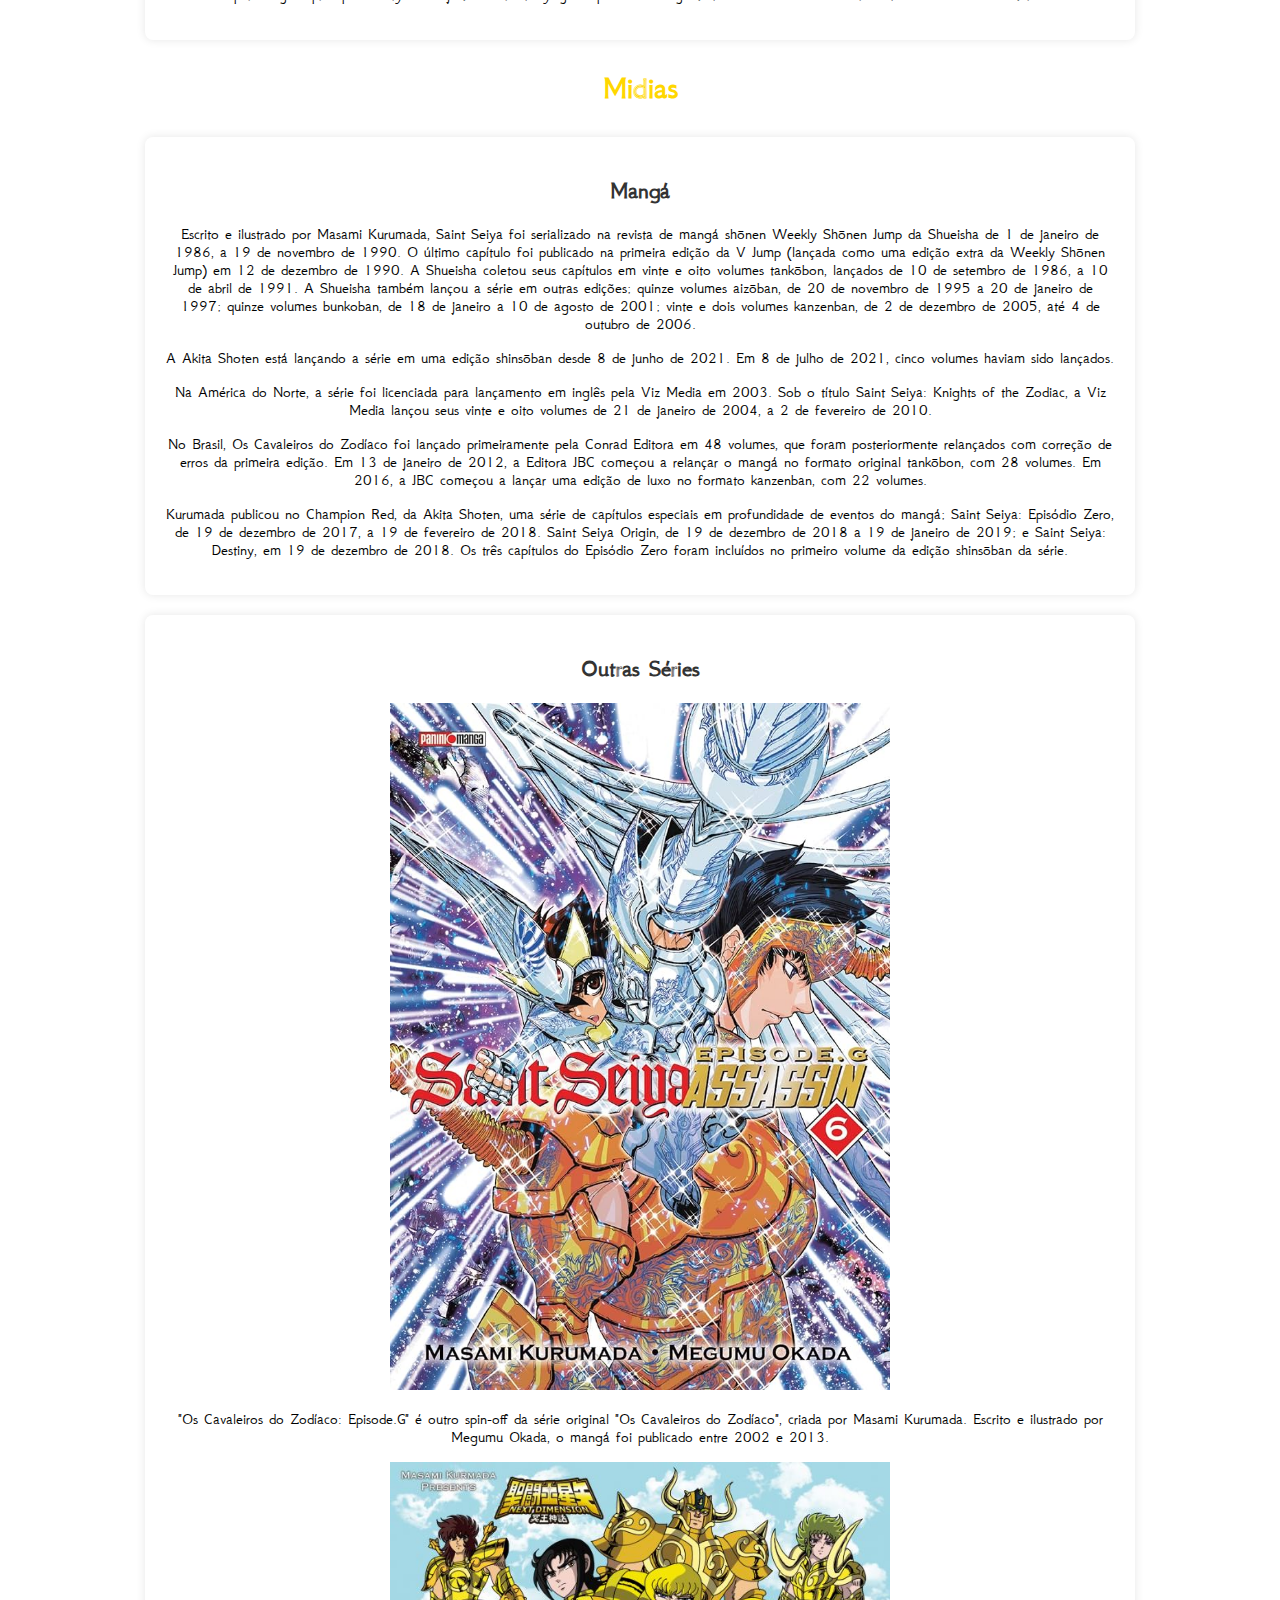
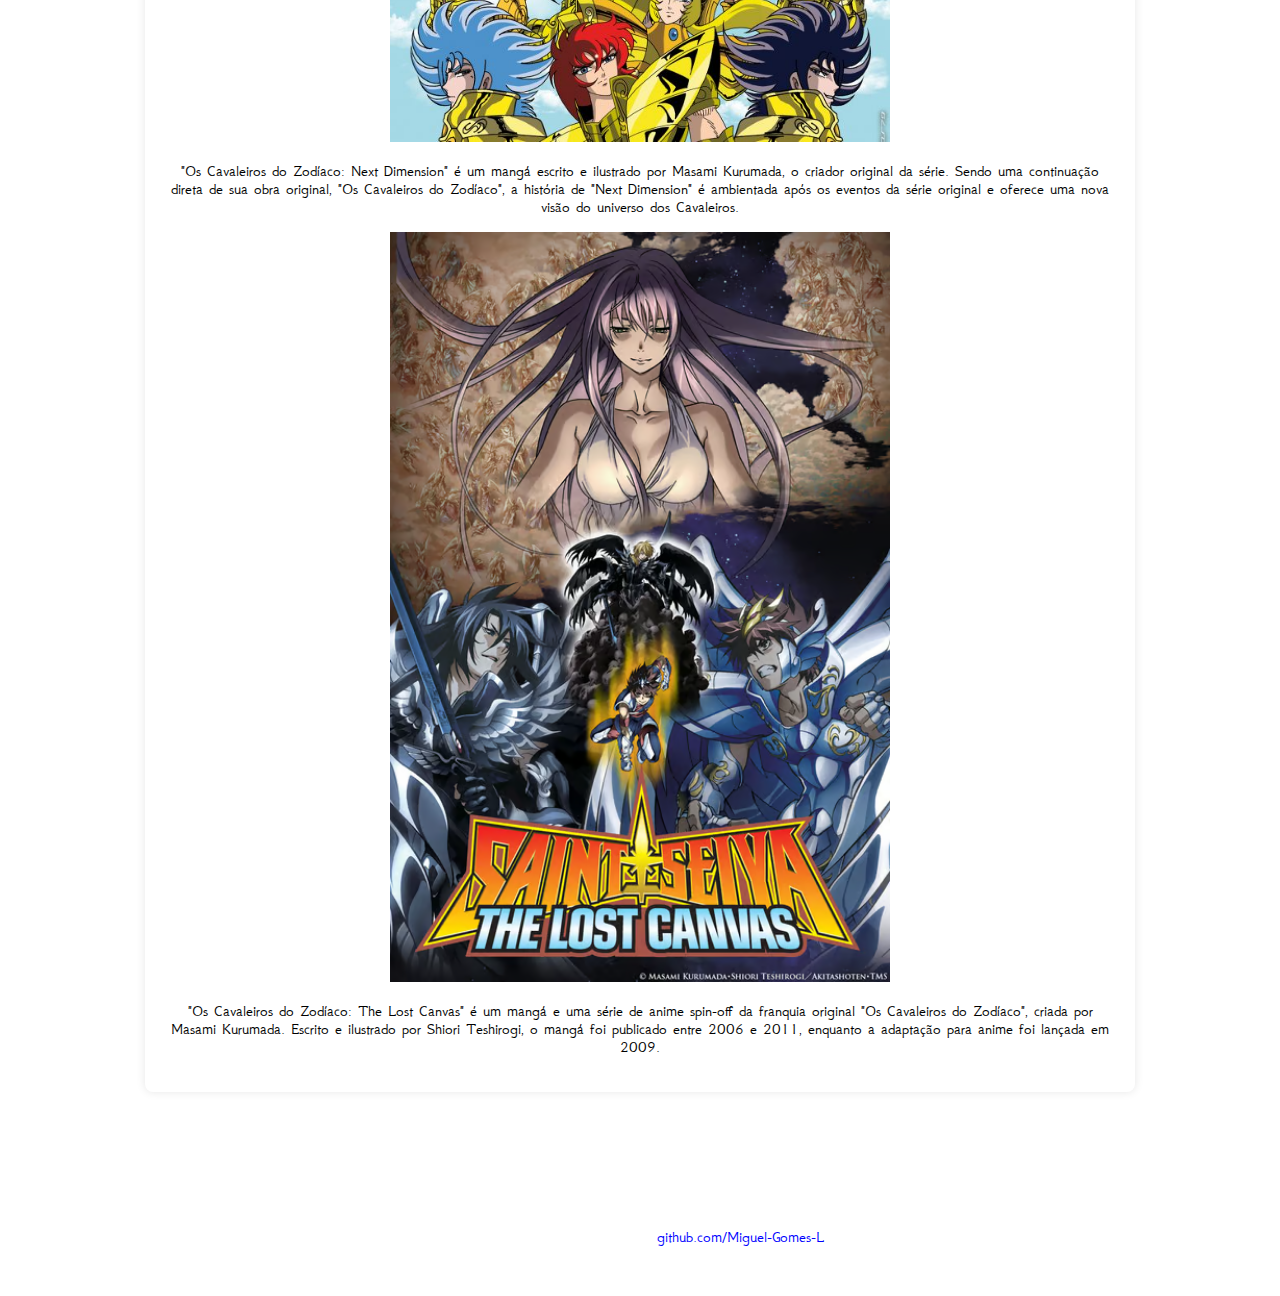
==== commit 7f5074f7: "index.html" ====
--- a/index.html
+++ b/index.html
@@ -74,7 +74,7 @@
     </section>
     <footer id="rodape">
         <span>
-            Siteb desenvolvido na diciplina de Introdução à Tecnologia Web do curso de Sistemas de Informação<br>
+            Site desenvolvido na diciplina de Introdução à Tecnologia Web do curso de Sistemas de Informação<br>
             Centro Universitário do Rio São Francisco - UniRios<br>
             Autor: Miguel Gomes de Lima - <a href="https://github.com/Miguel-Gomes-L" target="_blank">github.com/Miguel-Gomes-L</a>
         </span>
--- a/style/style.css
+++ b/style/style.css
@@ -91,4 +91,20 @@
 
 #personagens img{
     width: 500px;
-}+}
+#rodape {
+    background-color: var(--color-02);
+    text-align: center;
+    color:#FFF;
+    padding: 50px;
+    margin-top: 50px;
+}
+
+#rodape a {
+    color: blue;
+    text-decoration: none;
+}
+
+#rodape a:hover {
+    text-decoration: underline;
+}
